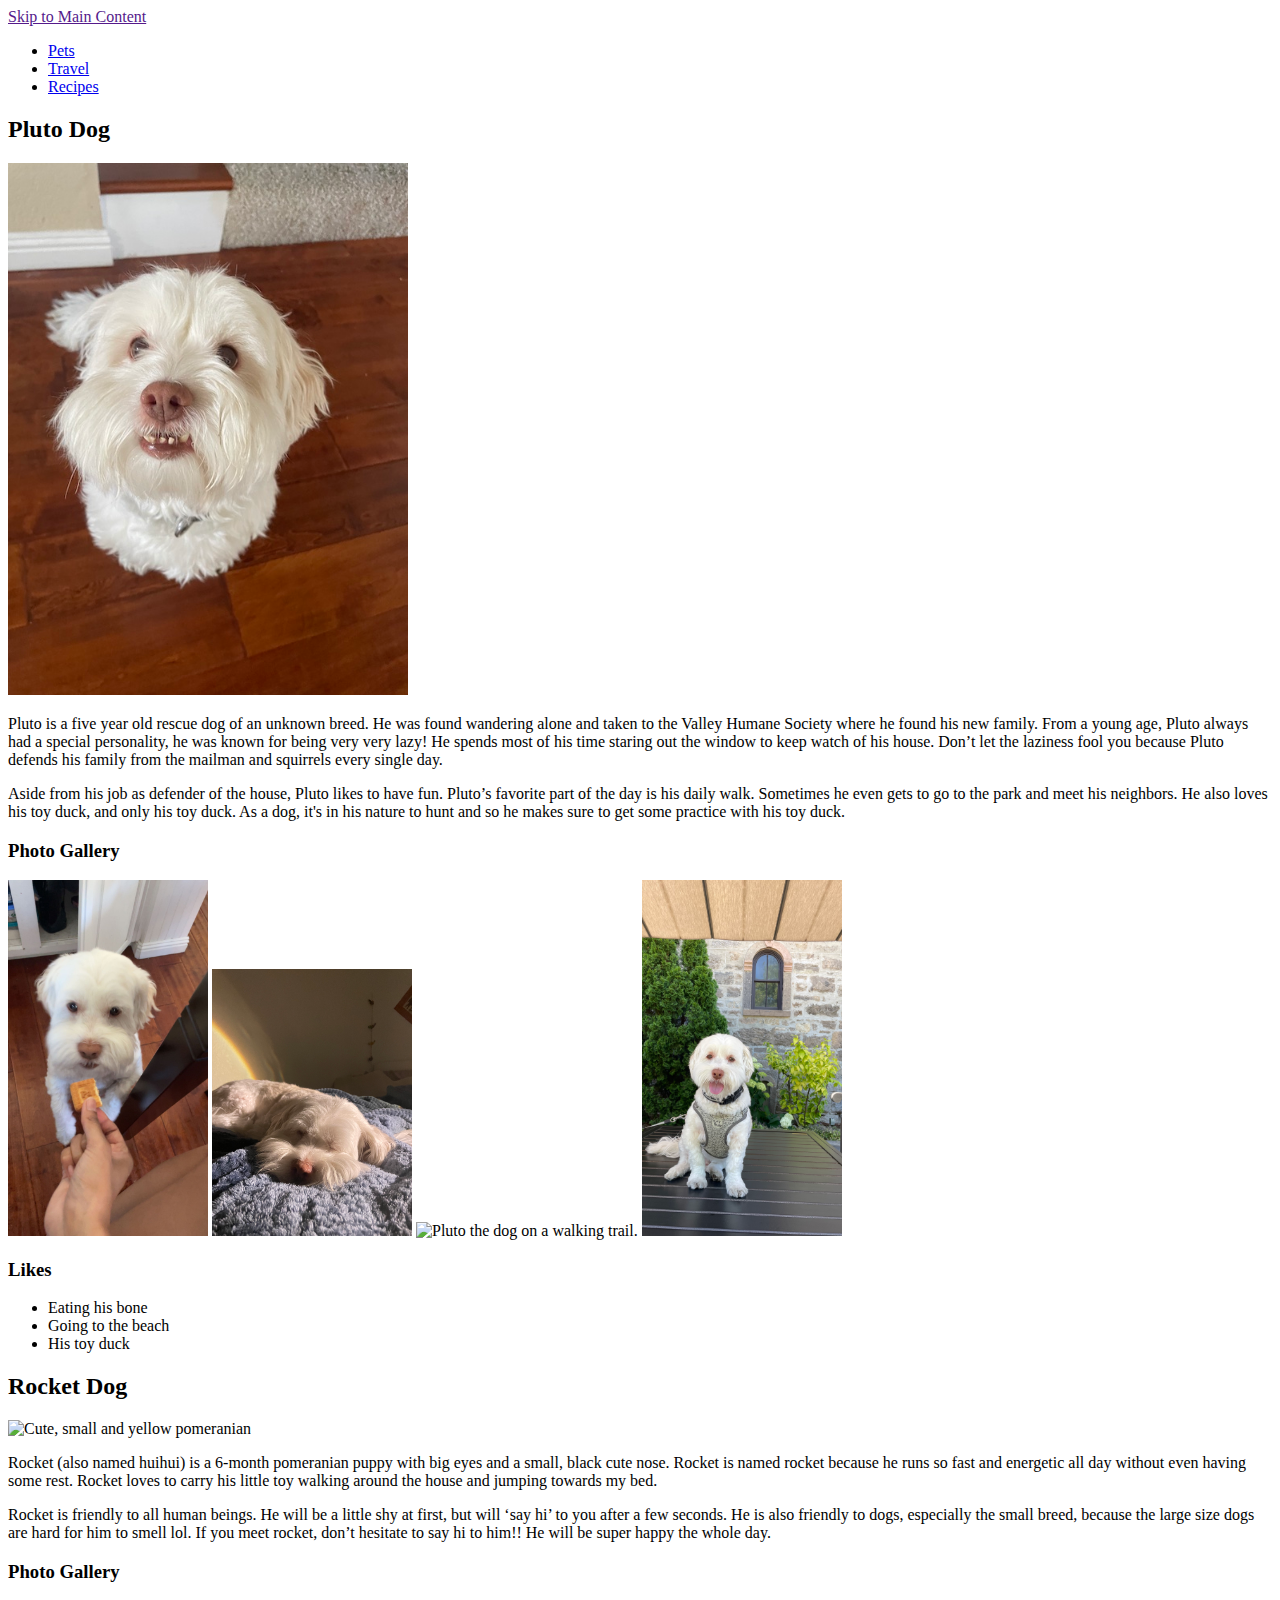
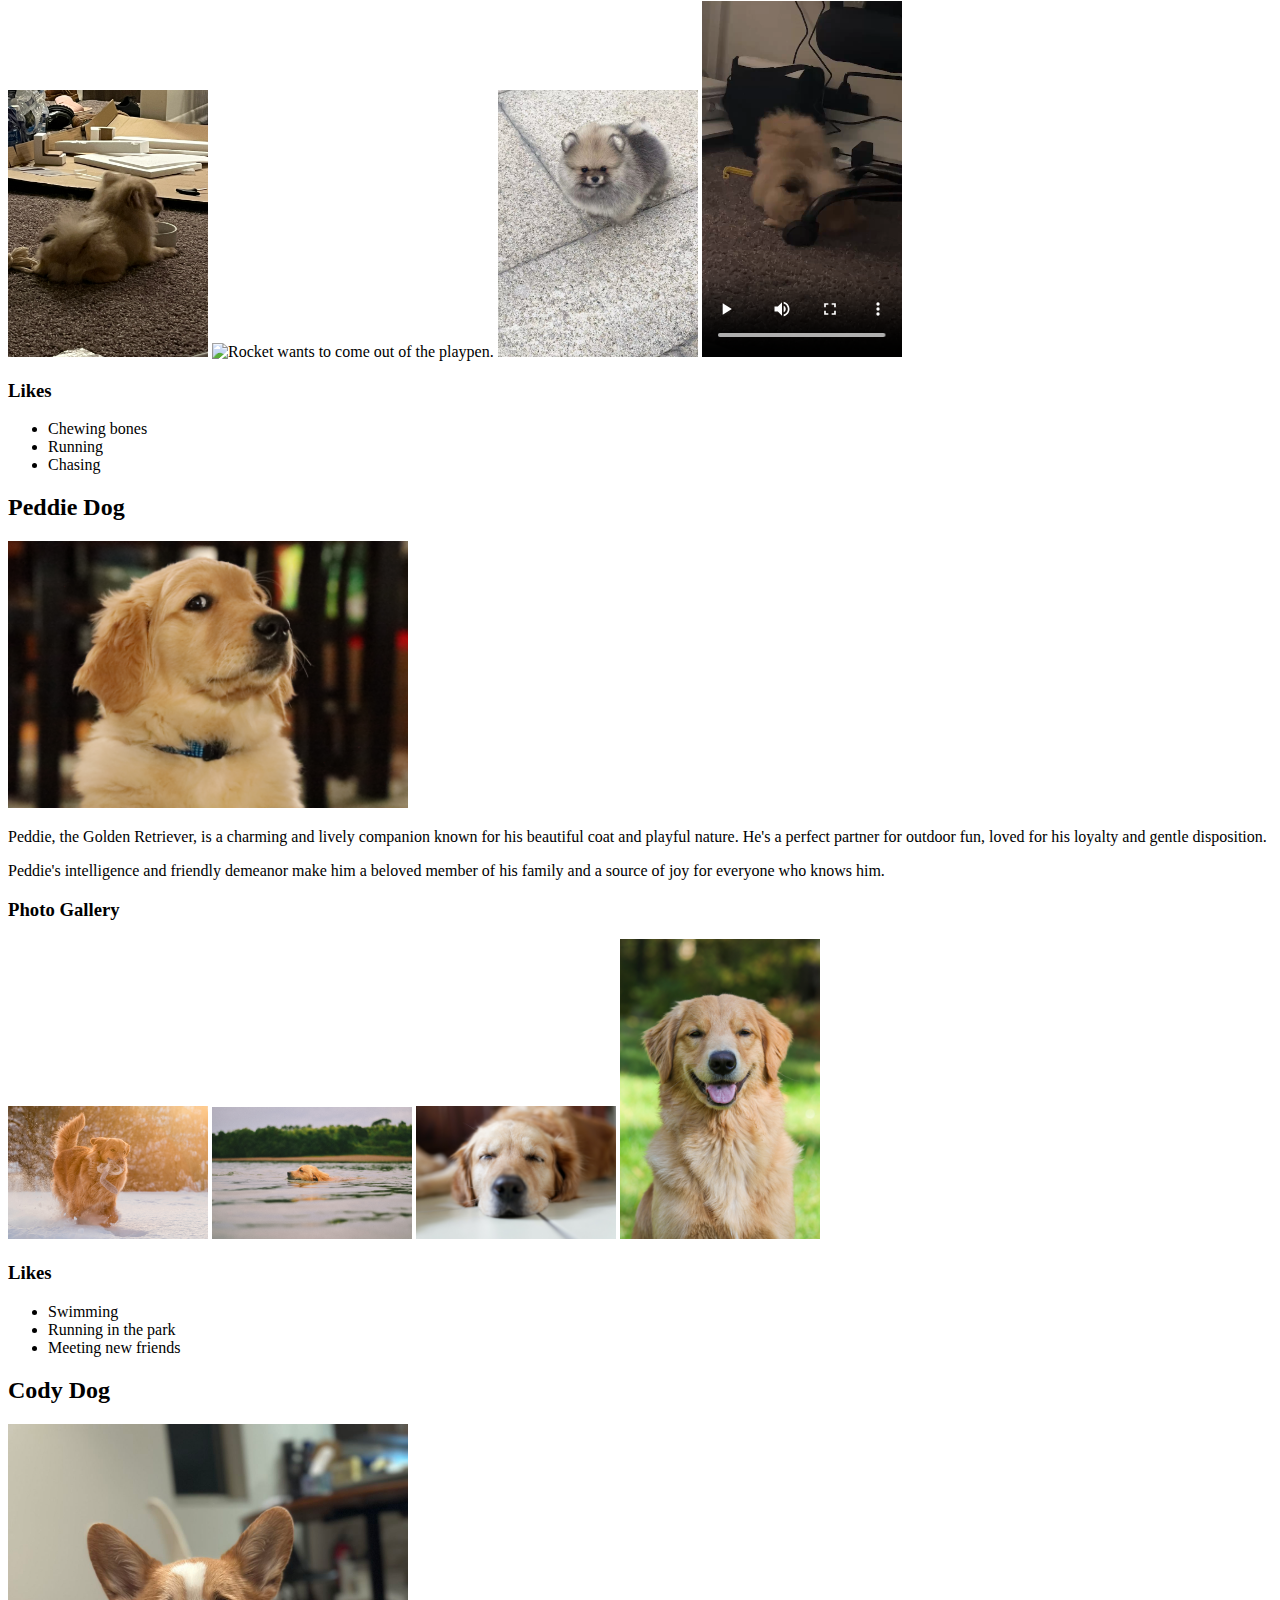
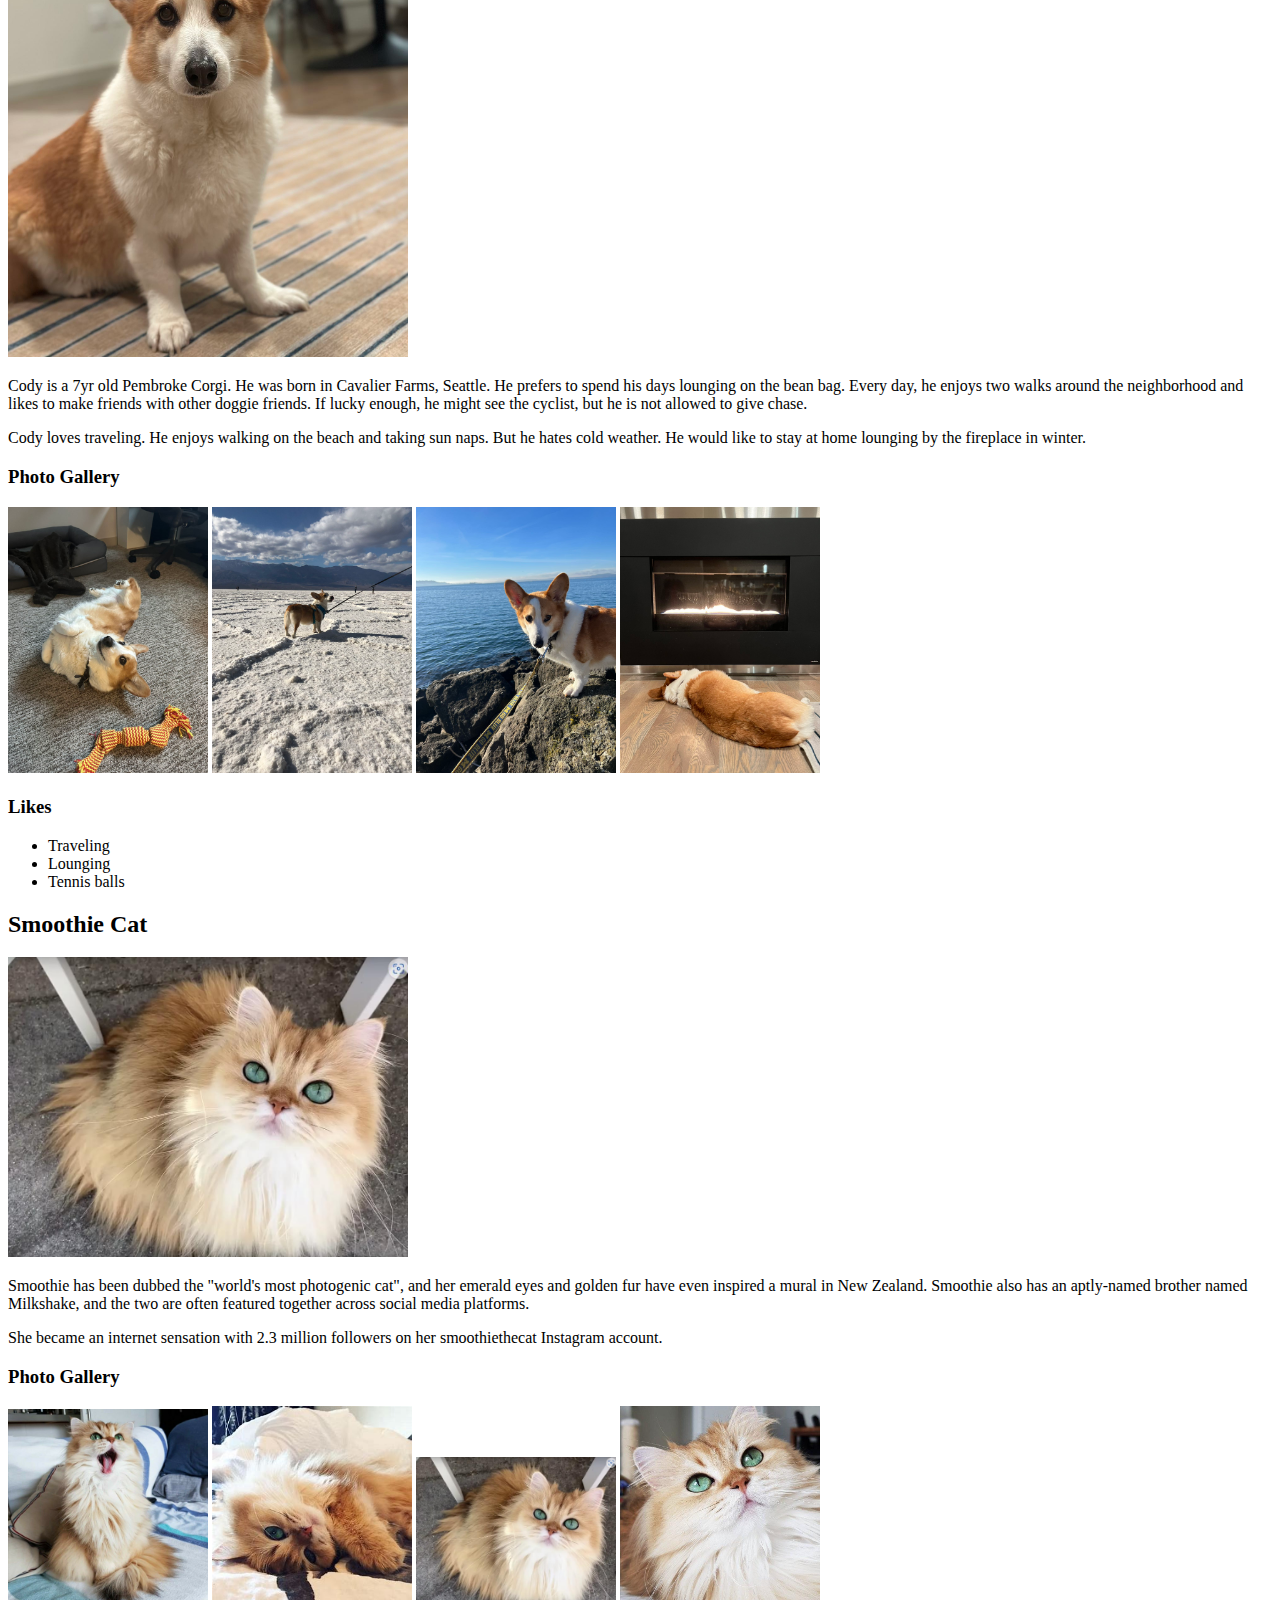
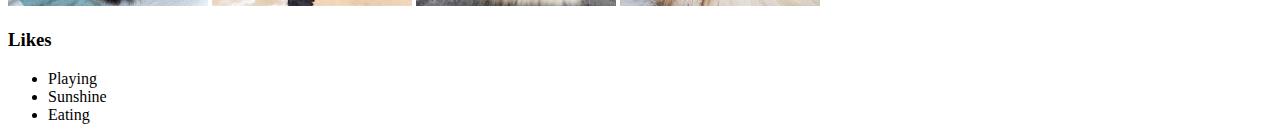
==== index.html @ cdc99f6b "Add files via upload" ====
<!DOCTYPE html>
<html lang="en">
<head>
    <meta charset="UTF-8">
    <meta name="viewport" content="width=device-width, initial-scale=1.0">
    <title>Pets</title>
</head>
<body>
    <a href = "">Skip to Main Content</a>
    <header>
        <nav>
			<ul>
				<li><a href = "index.html" >Pets</a></li>
				<li><a href = "travel.html">Travel</a></li>
				<li><a href = "recipes.html">Recipes</a></li>
			</ul>
		</nav>
    </header>
    <main>
        <div>
            <h2>Pluto Dog</h2>
            <img src="images/pluto.jpg" width = "400" alt="White dog looking up">

            <p>Pluto is a five year old rescue dog of an unknown breed. He was found wandering alone and taken to the Valley Humane Society where he found his new family. From a young age, Pluto always had a special personality, he was known for being very very lazy! He spends most of his time staring out the window to keep watch of his house. Don’t let the laziness fool you because Pluto defends his family from the mailman and squirrels every single day.</p> 
            <P>Aside from his job as defender of the house, Pluto likes to have fun. Pluto’s favorite part of the day is his daily walk. Sometimes he even gets to go to the park and meet his neighbors. He also loves his toy duck, and only his toy duck. As a dog, it's in his nature to hunt and so he makes sure to get some practice with his toy duck.</P>
            <h3>Photo Gallery</h3>
            <img src="images/pluto_cookie.JPG" width ="200" alt = "Pluto the dog standing up to eat a cookie.">
            <img src="images/pluto_sleeping.jpg"  width ="200" alt="Pluto sleeping on bed">
            <img src="images/pluto_walk.jpg"  width ="200" alt="Pluto the dog on a walking trail.">
            <img src="images/pluto_sitting.jpg"  width ="200" alt="Pluto sitting and posed on top of a table">

            <h3>Likes</h3>
            <ul>
                <li>Eating his bone</li>
                <li>Going to the beach</li>
                <li>His toy duck</li>
            </ul>
            <!-- Aditi Kagalkar -->
        
        </div>
        <div>
            <h2>Rocket Dog</h2>
            <img src="images/rocket_primary.jpg" width = "400" alt="Cute, small and yellow pomeranian">

            <p>Rocket (also named huihui) is a 6-month pomeranian puppy with big eyes and a small, black cute nose. Rocket is named rocket because he runs so fast and energetic all day without even having some rest. Rocket loves to carry his little toy walking around the house and jumping towards my bed.</p>
            <P>Rocket is friendly to all human beings. He will be a little shy at first, but will ‘say hi’ to you after a few seconds. He is also friendly to dogs, especially the small breed, because the large size dogs are hard for him to smell lol. If you meet rocket, don’t hesitate to say hi to him!! He will be super happy the whole day.</P>
            <h3>Photo Gallery</h3>
            <img src="images/rocket_dinner.jpg" width ="200" alt = "Rocket is eating his dinner.">
            <img src="images/rocket_wants_to_go_out.jpg"  width ="200" alt="Rocket wants to come out of the playpen.">
            <img src="images/rocket_childhood.jpg"  width ="200" alt="Rocket is in his childhood.">
            <video width="200"  controls>
                <source src="images/rocket_kitchen_clip.mp4">
                Your browser does not support the video tag.  This was a video of a dog is trying to hunt the kitchen clip.
            </video>

            <h3>Likes</h3>
            <ul>
                <li>Chewing bones</li>
                <li>Running</li>
                <li>Chasing</li>
            </ul>
            <!-- Huiyu Su (Bonnie) -->
        </div>
        <div>
            <h2>Peddie Dog</h2>
            <img src="images/peddie.jpg" width = "400" alt="A cute naughty golden retriever.">

            <p>Peddie, the Golden Retriever, is a charming and lively companion known for his beautiful coat and playful nature. He's a perfect partner for outdoor fun, loved for his loyalty and gentle disposition.</p> 
            <P>Peddie's intelligence and friendly demeanor make him a beloved member of his family and a source of joy for everyone who knows him.</P>
            <h3>Photo Gallery</h3>
            <img src="images/peddie_play.jpg" width ="200" alt = "Peddie is playing in the snow.">
            <img src="images/peddie_swim.jpg"  width ="200" alt="Peddie is swimming in a lake.">
            <img src="images/peddie_sleep.jpg"  width ="200" alt="Peddie loves sleeping on the couch.">
            <img src="images/peddie_smile.jpg"  width ="200" alt="Peddie has the sweetest in the world.">

            <h3>Likes</h3>
            <ul>
                <li>Swimming</li>
                <li>Running in the park</li>
                <li>Meeting new friends</li>
            </ul>
            <!-- Yiran Zheng -->
        </div>
        <div>
            <h2>Cody Dog</h2>
            <img src="images/cody.jpg" width = "400" alt="Cody at home.">

            <p>Cody is a 7yr old Pembroke Corgi. He was born in Cavalier Farms, Seattle. He prefers to spend his days lounging on the bean bag. Every day, he enjoys two walks around the neighborhood and likes to make friends with other doggie friends. If lucky enough, he might see the cyclist, but he is not allowed to give chase.</p> 
            <P>Cody loves traveling. He enjoys walking on the beach and taking sun naps. But he hates cold weather. He would like to stay at home lounging by the fireplace in winter.</P>
            <h3>Photo Gallery</h3>
            <img src="images/cody_play.jpg" width ="200" alt = "Cody lying on the ground making faces.">
            <img src="images/cody_deathvalley.jpg"  width ="200" alt="Cody visiting Badwater Basin in Death Valley National Park.">
            <img src="images/cody_sea.jpg"  width ="200" alt="Cody having a walk by the sea.">
            <img src="images/cody_fireplace.jpg"  width ="200" alt="Cody lounging by the fireplace in winter.">

            <h3>Likes</h3>
            <ul>
                <li>Traveling</li>
                <li>Lounging</li>
                <li>Tennis balls</li>
            </ul>
            <!-- Yuqing Zhang -->
        </div>
        <div>
            <h2>Smoothie Cat</h2>
            <img src="images/Smoothie_staring.jpg" width = "400" alt="Long-hair beautiful, orange tabby cat">

            <p>Smoothie has been dubbed the "world's most photogenic cat", and her emerald eyes and golden fur have even inspired a mural in New Zealand. Smoothie also has an aptly-named brother named Milkshake, and the two are often featured together across social media platforms.</p> 
            <P>She became an internet sensation with 2.3 million followers on her smoothiethecat Instagram account.</P>
            <h3>Photo Gallery</h3>
            <img src="images/Smoothie_yawn.jpg" width ="200" alt = "Smoothie is yawing">
            <img src="images/Smoothie_lying.jpg"  width ="200" alt="Smoothie is lying.">
            <img src="images/Smoothie_staring.jpg"  width ="200" alt="Smoothie is staring at you">
            <img src="images/Smoothie_curious.jpg"  width ="200" alt="Smoothie is curious about the world">

            <h3>Likes</h3>
            <ul>
                <li>Playing</li>
                <li>Sunshine</li>
                <li>Eating</li>
            </ul>
            <!-- Fengyu Zhang + Siqing Xu + Boyuan Ma -->
        </div>
    </main>
    
</body>
</html>
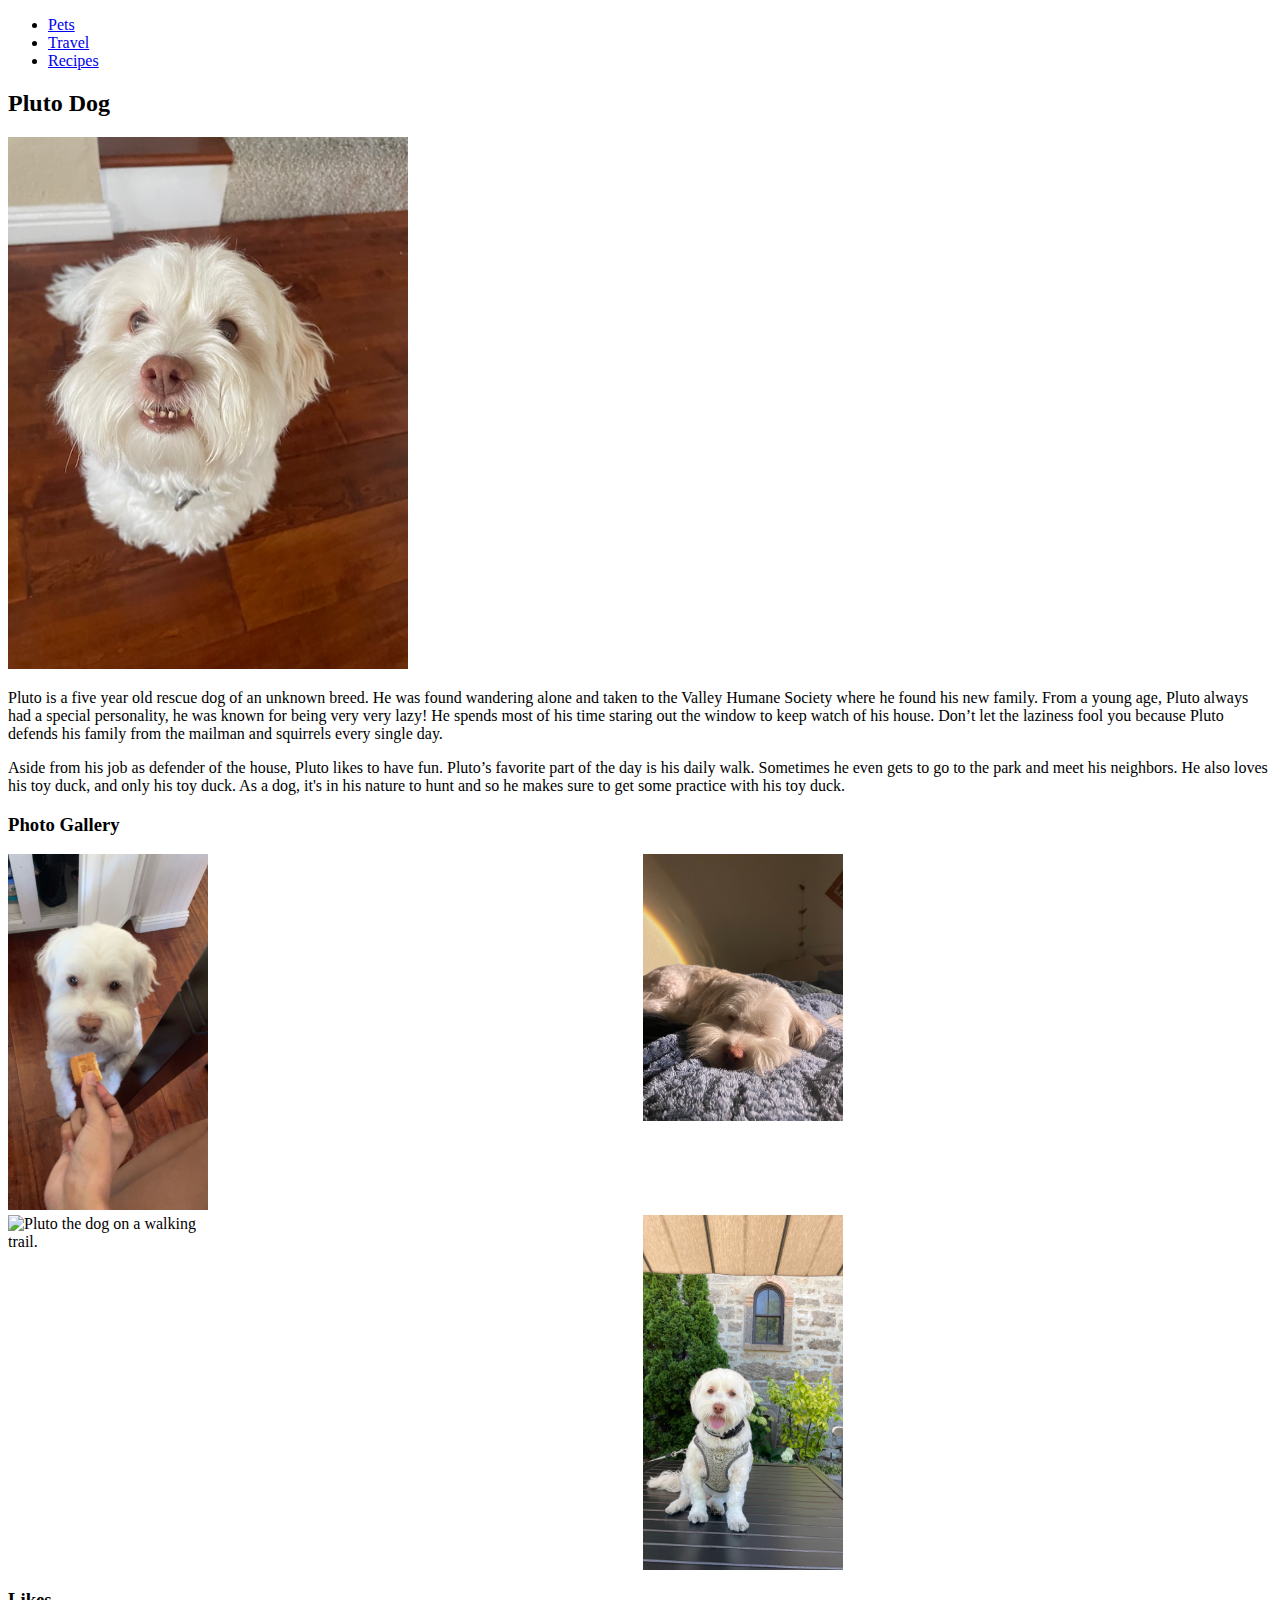
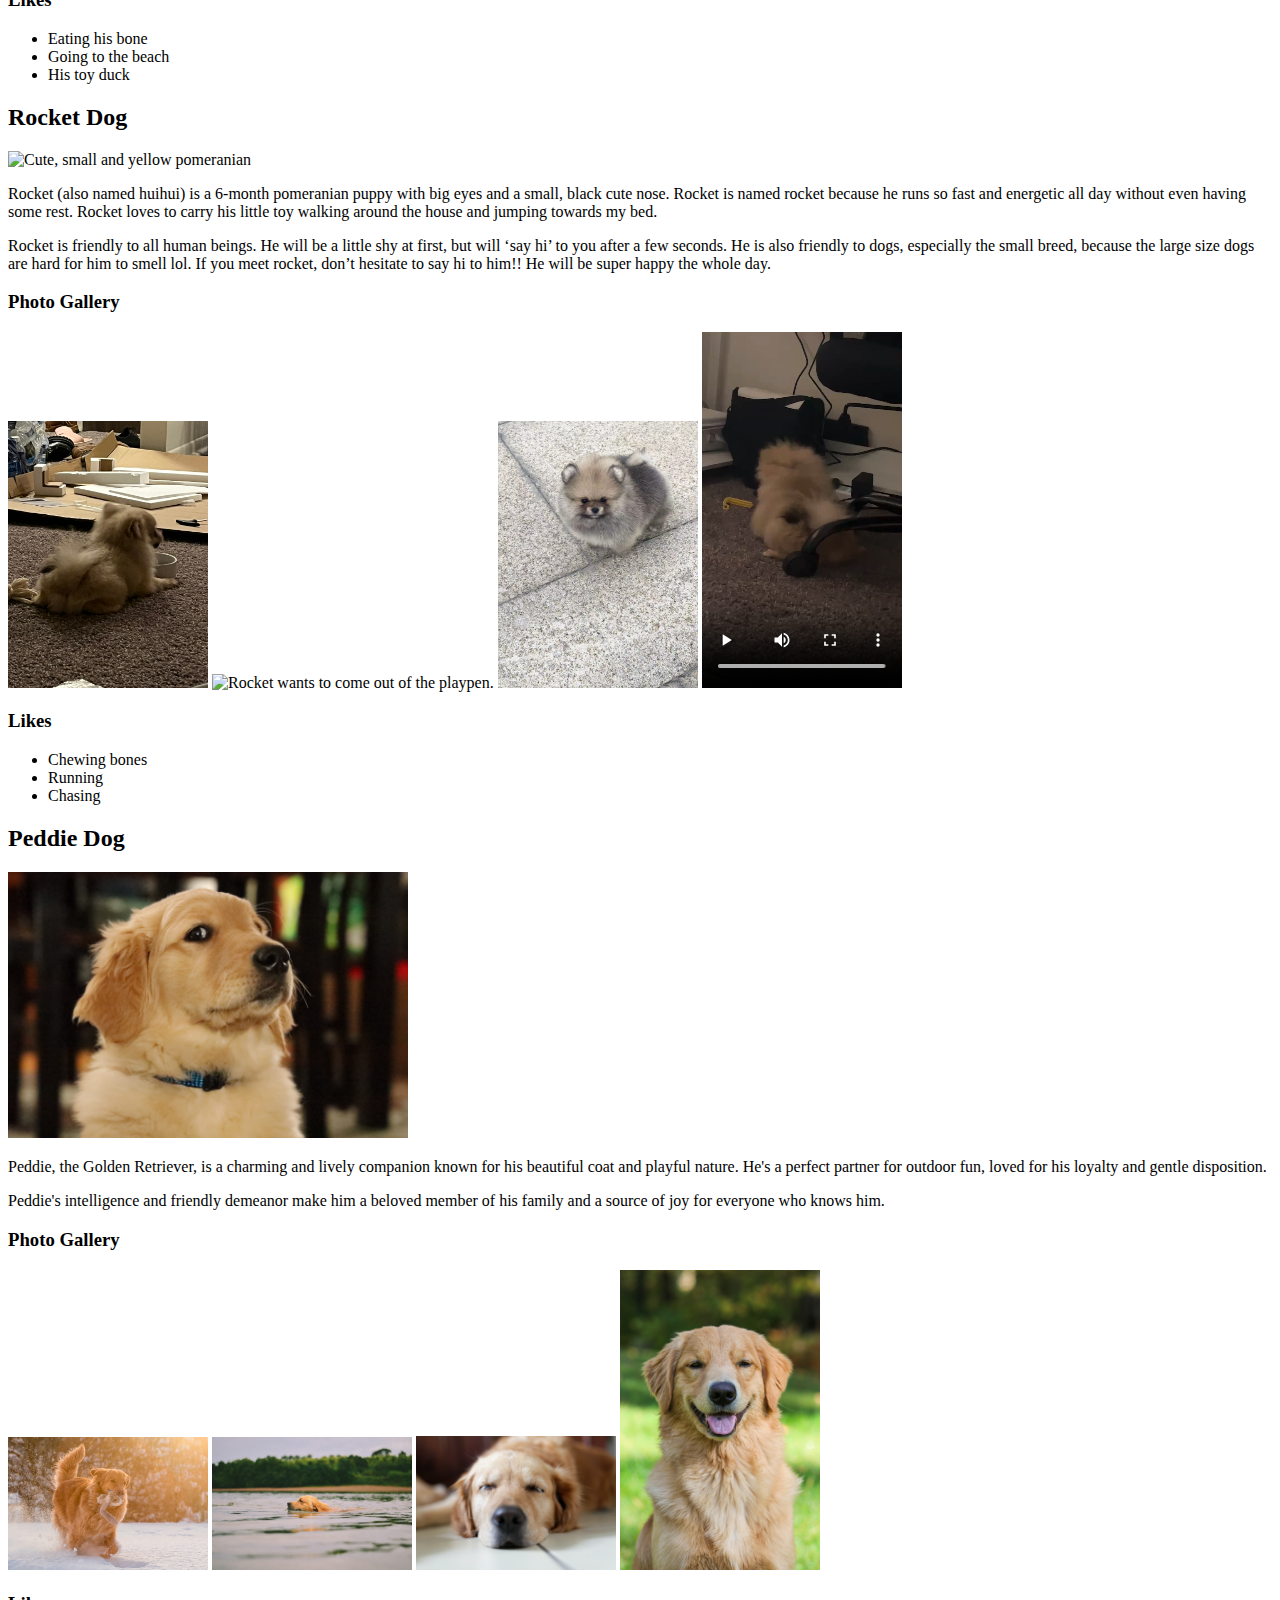
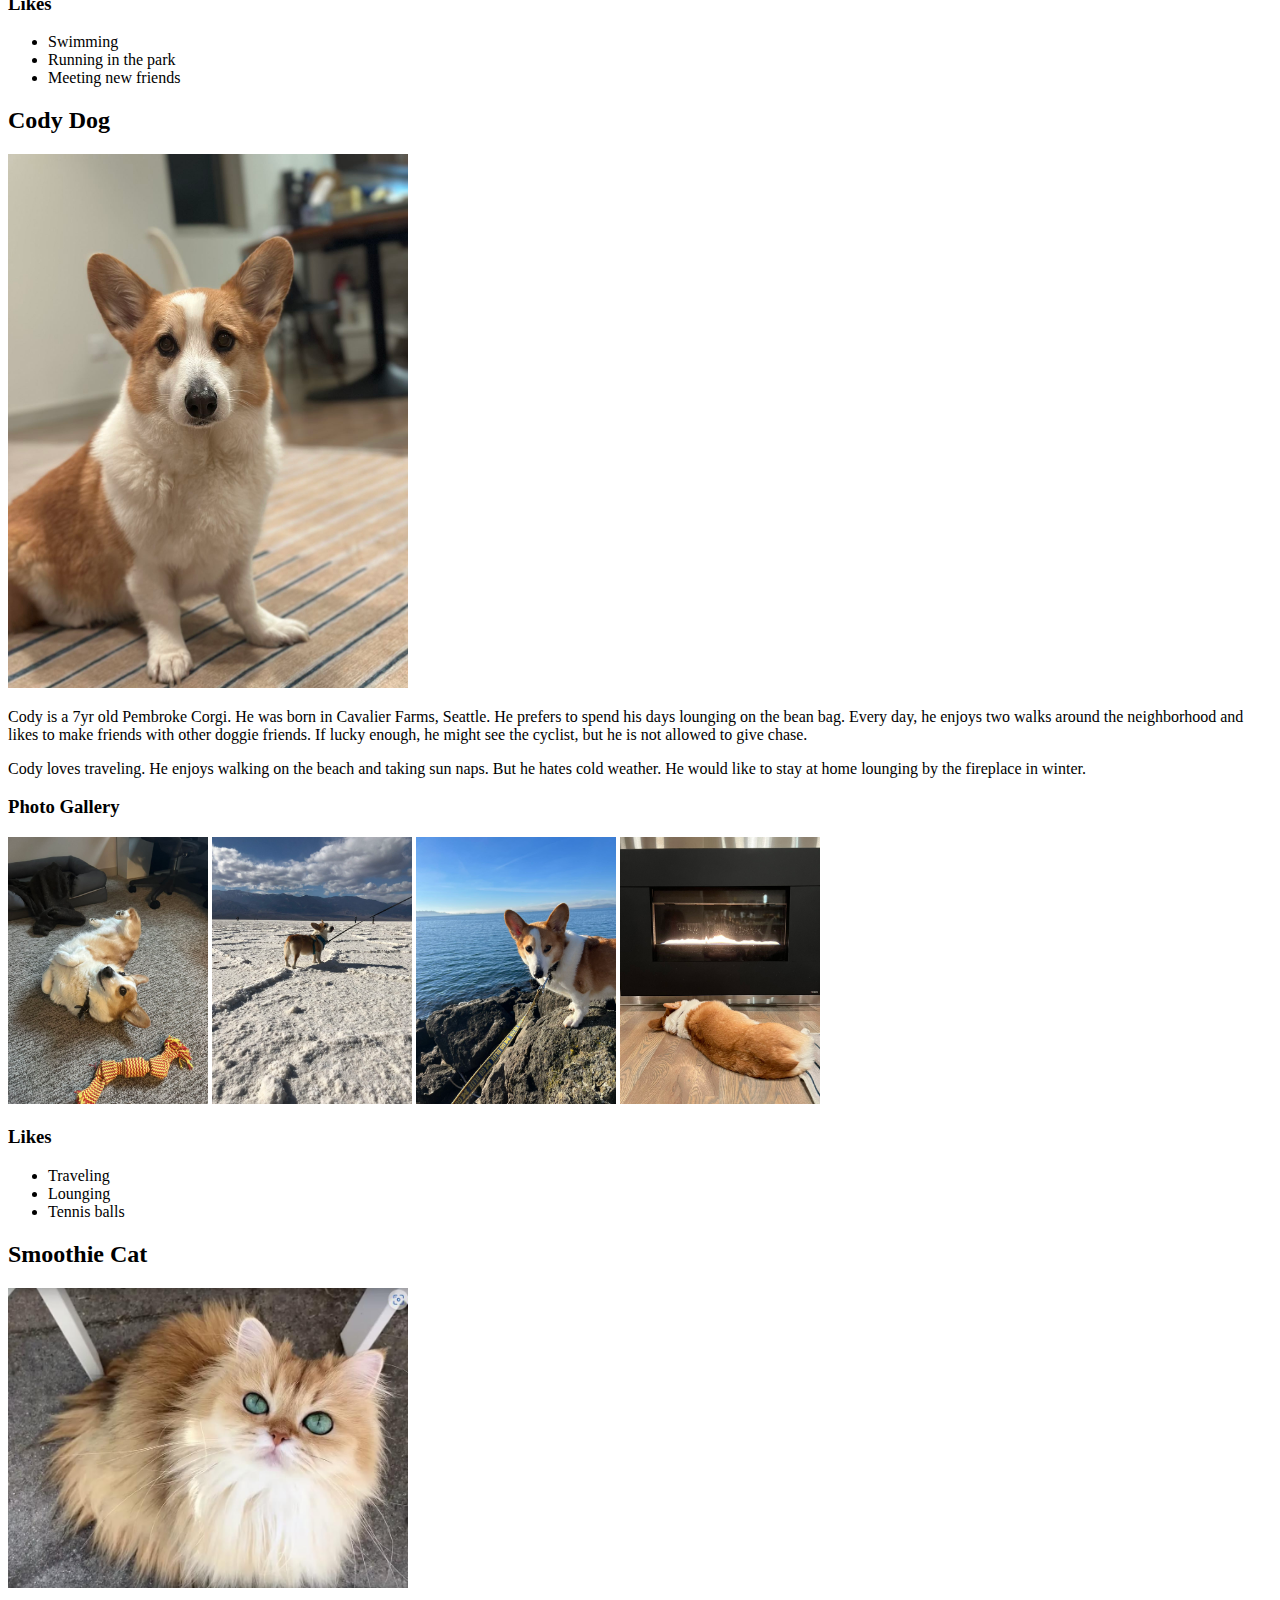
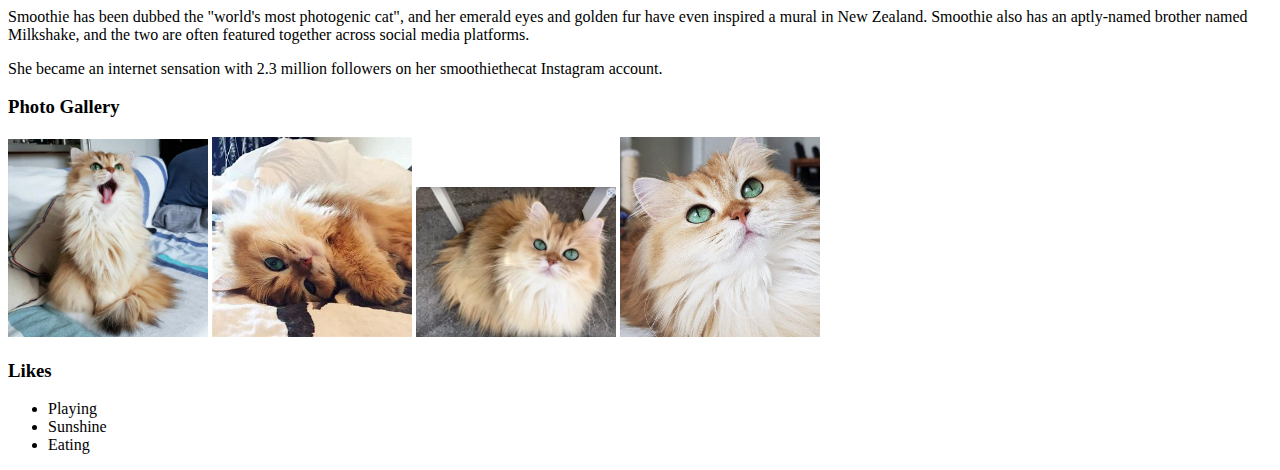
==== commit 49fb6bac: "Add files via upload" ====
--- a/index.html
+++ b/index.html
@@ -3,10 +3,11 @@
 <head>
     <meta charset="UTF-8">
     <meta name="viewport" content="width=device-width, initial-scale=1.0">
+    <link rel="stylesheet" href="css/style.css">
     <title>Pets</title>
 </head>
 <body>
-    <a href = "">Skip to Main Content</a>
+    <a href = "#main">Skip to Main Content</a>
     <header>
         <nav>
 			<ul>
@@ -16,7 +17,7 @@
 			</ul>
 		</nav>
     </header>
-    <main>
+    <main id="main">
         <div>
             <h2>Pluto Dog</h2>
             <img src="images/pluto.jpg" width = "400" alt="White dog looking up">
@@ -24,11 +25,12 @@
             <p>Pluto is a five year old rescue dog of an unknown breed. He was found wandering alone and taken to the Valley Humane Society where he found his new family. From a young age, Pluto always had a special personality, he was known for being very very lazy! He spends most of his time staring out the window to keep watch of his house. Don’t let the laziness fool you because Pluto defends his family from the mailman and squirrels every single day.</p> 
             <P>Aside from his job as defender of the house, Pluto likes to have fun. Pluto’s favorite part of the day is his daily walk. Sometimes he even gets to go to the park and meet his neighbors. He also loves his toy duck, and only his toy duck. As a dog, it's in his nature to hunt and so he makes sure to get some practice with his toy duck.</P>
             <h3>Photo Gallery</h3>
-            <img src="images/pluto_cookie.JPG" width ="200" alt = "Pluto the dog standing up to eat a cookie.">
-            <img src="images/pluto_sleeping.jpg"  width ="200" alt="Pluto sleeping on bed">
-            <img src="images/pluto_walk.jpg"  width ="200" alt="Pluto the dog on a walking trail.">
-            <img src="images/pluto_sitting.jpg"  width ="200" alt="Pluto sitting and posed on top of a table">
-
+            <div class = "container">
+                <img src="images/pluto_cookie.JPG" width ="200" alt = "Pluto the dog standing up to eat a cookie.">
+                <img src="images/pluto_sleeping.jpg"  width ="200" alt="Pluto sleeping on bed">
+                <img src="images/pluto_walk.jpg"  width ="200" alt="Pluto the dog on a walking trail.">
+                <img src="images/pluto_sitting.jpg"  width ="200" alt="Pluto sitting and posed on top of a table">
+            </div>
             <h3>Likes</h3>
             <ul>
                 <li>Eating his bone</li>
--- a/css/style.css
+++ b/css/style.css
@@ -0,0 +1,16 @@
+body > a:first-child{
+    position:absolute;
+    top:-40px;
+}
+body > a:first-child:focus{
+    top:0px;
+}
+.current{
+    color:blue;
+}
+.container{
+    display:grid;
+    grid-template-columns: 1fr 1fr;
+    gap:5px;  
+    width:100%;
+}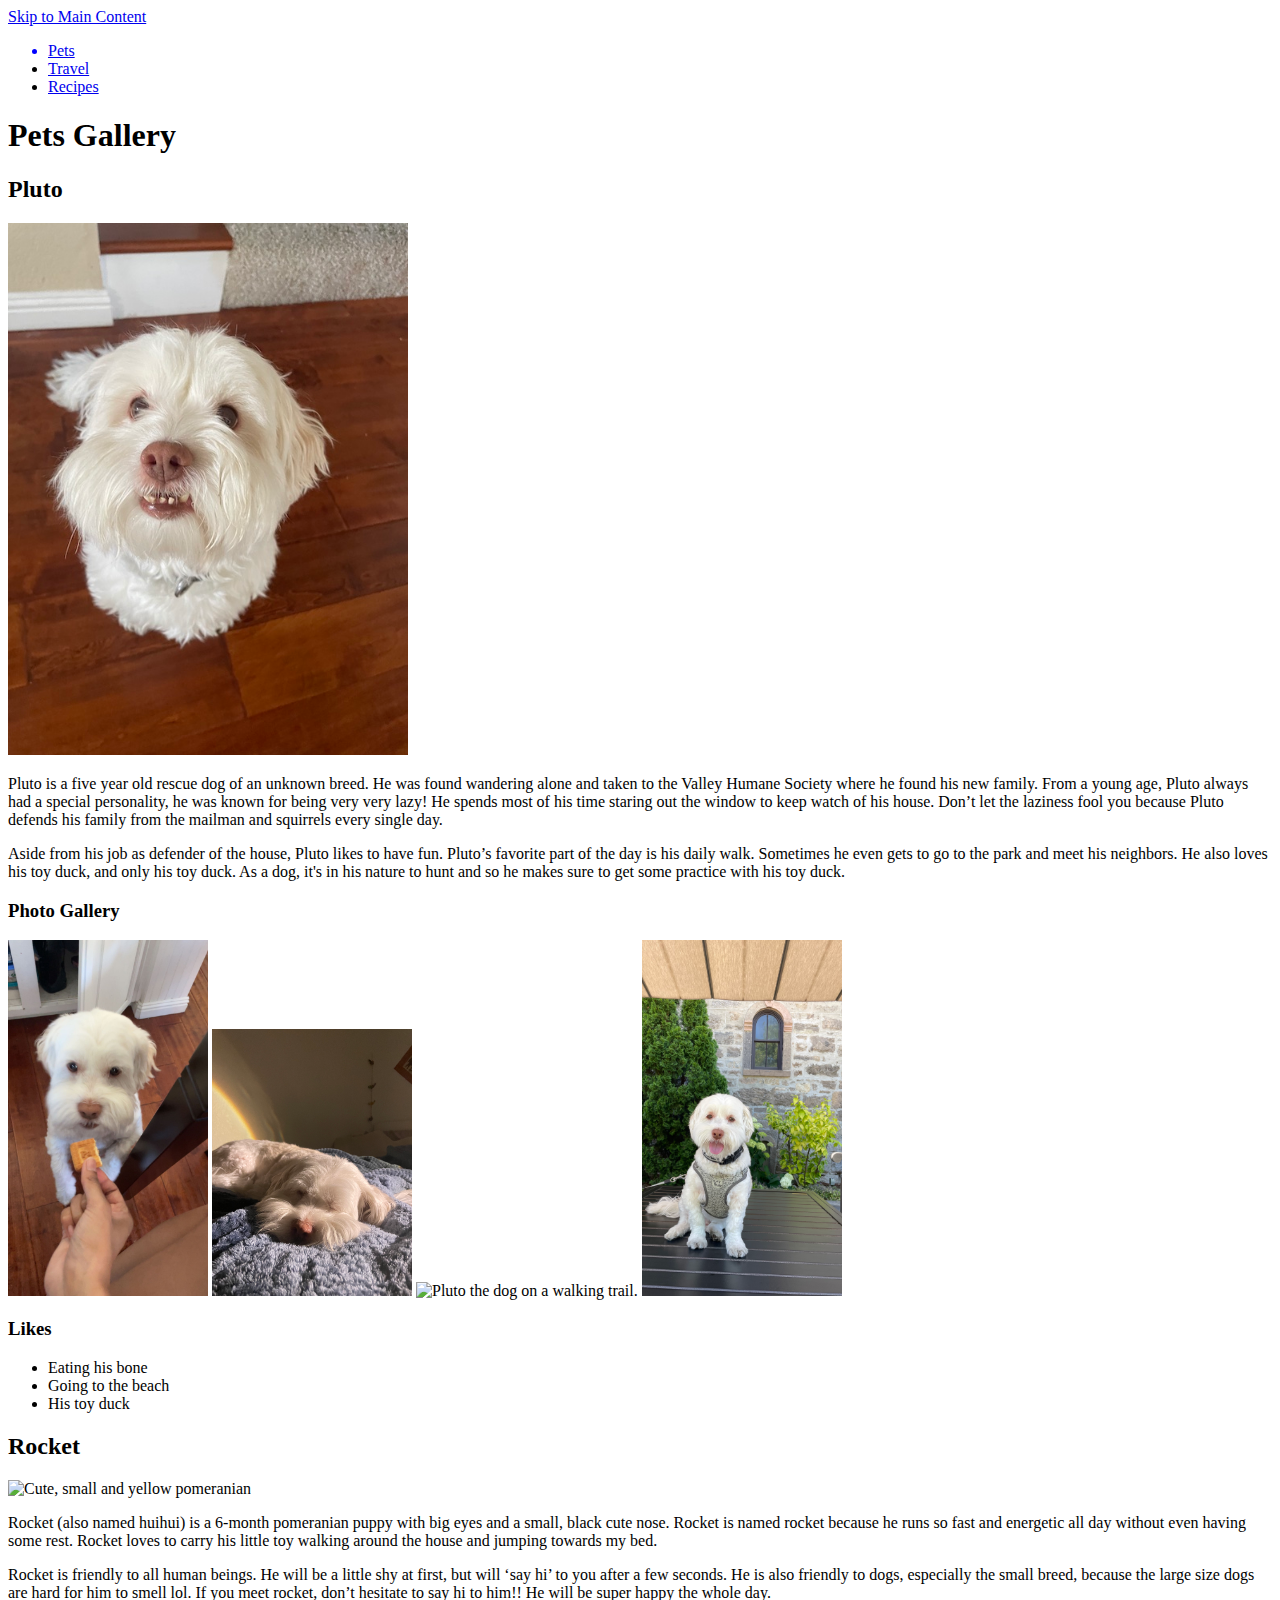
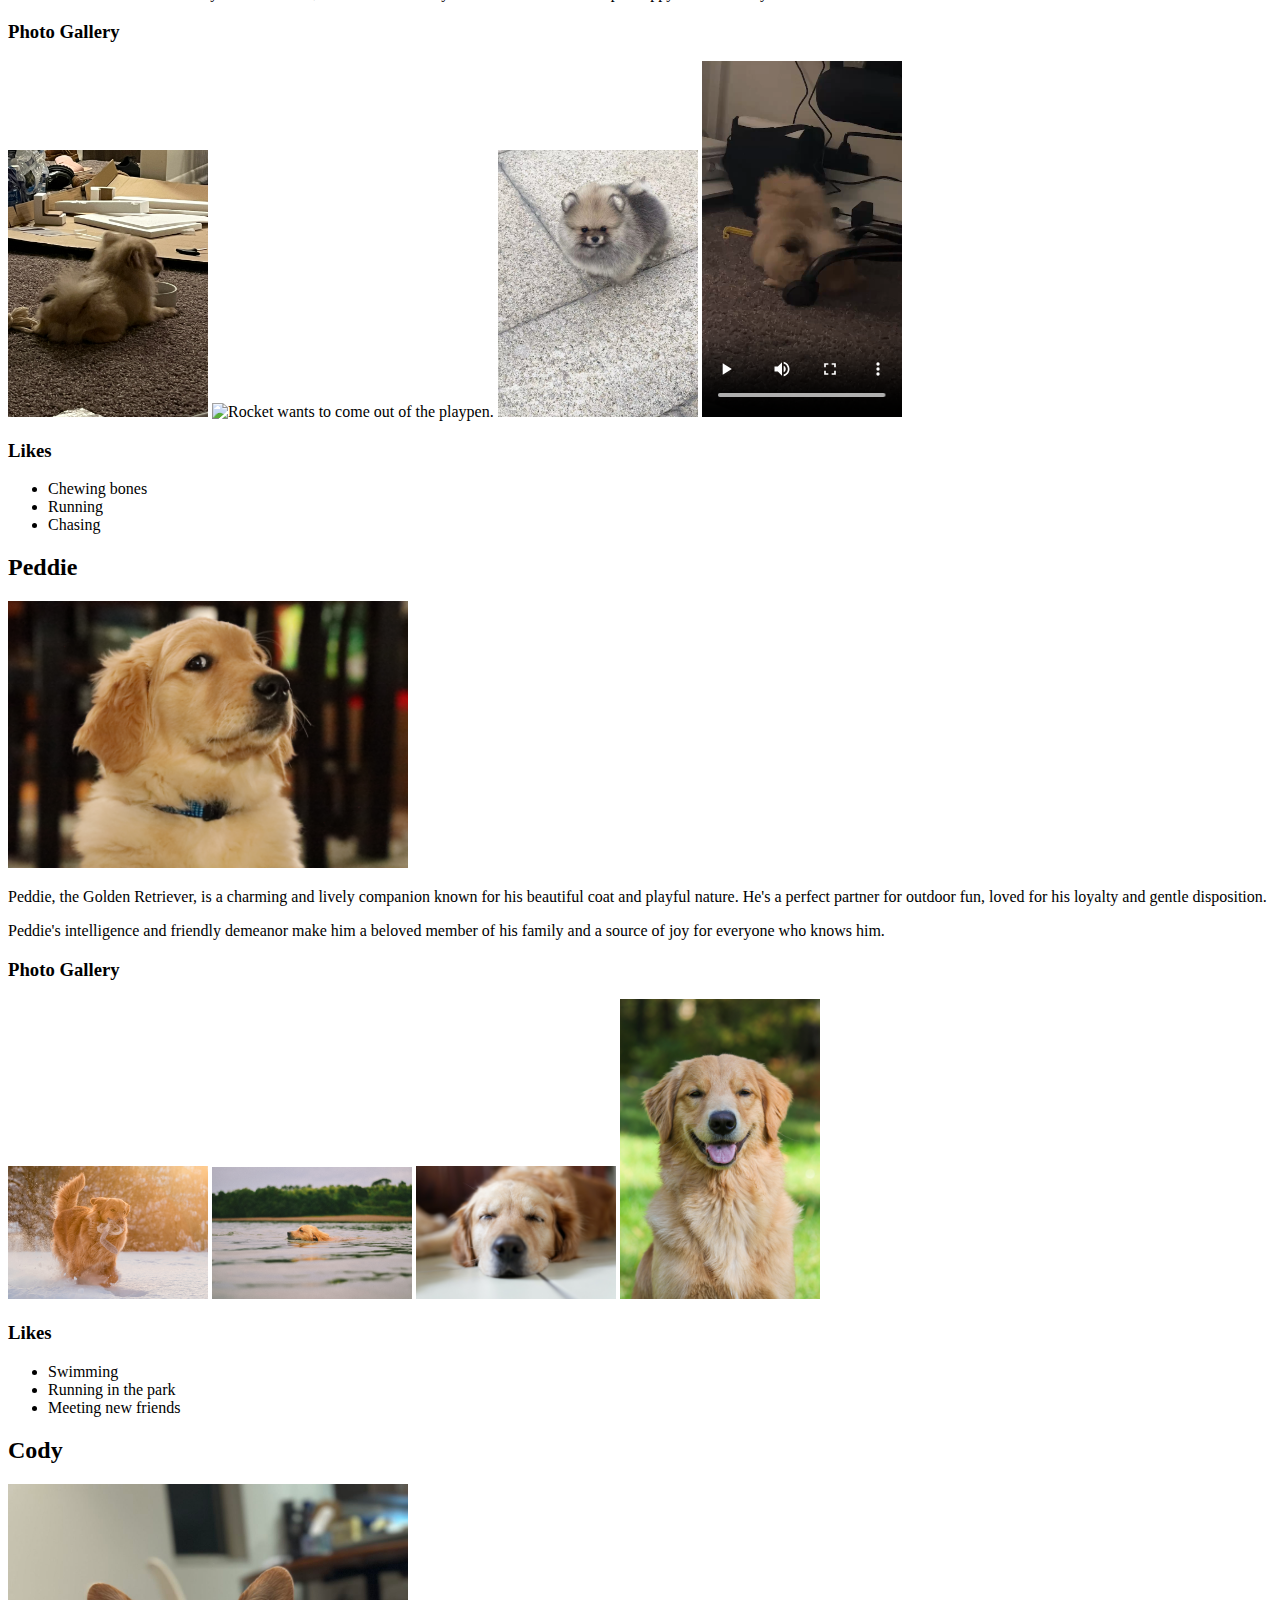
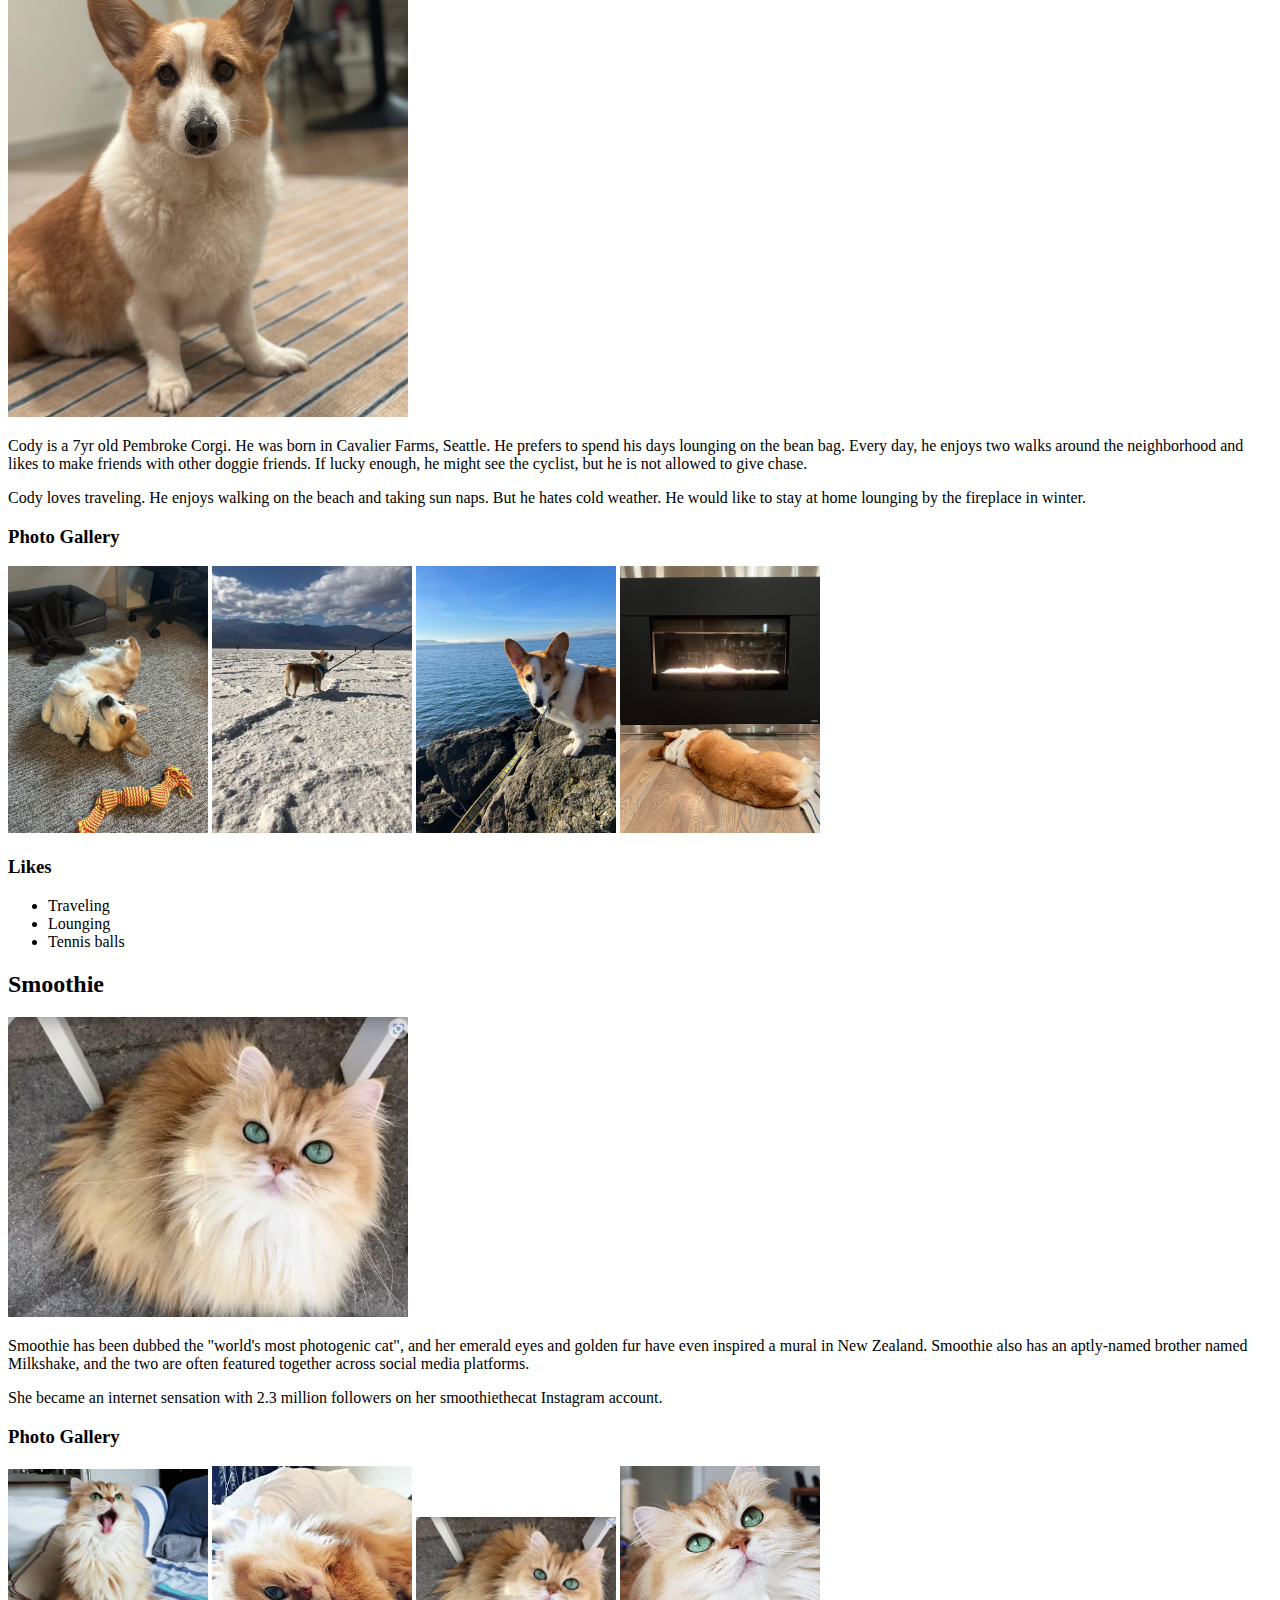
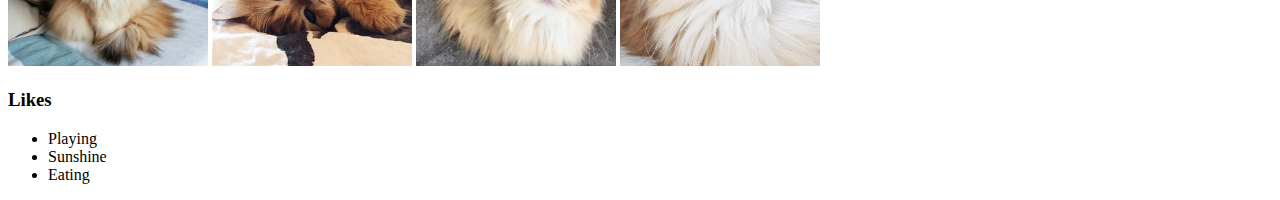
==== commit 337b872e: "Add files via upload" ====
--- a/index.html
+++ b/index.html
@@ -3,29 +3,32 @@
 <head>
     <meta charset="UTF-8">
     <meta name="viewport" content="width=device-width, initial-scale=1.0">
+    <link rel="stylesheet" href="css/reset.css">
     <link rel="stylesheet" href="css/style.css">
     <title>Pets</title>
 </head>
 <body>
-    <a href = "#main">Skip to Main Content</a>
+    <div class = "skip"><a href = "#main_pets">Skip to Main Content</a></div>
     <header>
         <nav>
 			<ul>
-				<li><a href = "index.html" >Pets</a></li>
+				<li class = "current"><a href = "index.html" >Pets</a></li>
 				<li><a href = "travel.html">Travel</a></li>
 				<li><a href = "recipes.html">Recipes</a></li>
 			</ul>
 		</nav>
     </header>
-    <main id="main">
-        <div>
-            <h2>Pluto Dog</h2>
-            <img src="images/pluto.jpg" width = "400" alt="White dog looking up">
-
-            <p>Pluto is a five year old rescue dog of an unknown breed. He was found wandering alone and taken to the Valley Humane Society where he found his new family. From a young age, Pluto always had a special personality, he was known for being very very lazy! He spends most of his time staring out the window to keep watch of his house. Don’t let the laziness fool you because Pluto defends his family from the mailman and squirrels every single day.</p> 
-            <P>Aside from his job as defender of the house, Pluto likes to have fun. Pluto’s favorite part of the day is his daily walk. Sometimes he even gets to go to the park and meet his neighbors. He also loves his toy duck, and only his toy duck. As a dog, it's in his nature to hunt and so he makes sure to get some practice with his toy duck.</P>
+    <main id="main_pets">
+        <h1>Pets Gallery</h1>
+        <div class = "pets_container">
+            <div class="pets_content">
+                <h2>Pluto</h2>
+                <img class = "pets_firstimage" src="images/pluto.jpg" width = "400" alt="White dog looking up">
+                <p>Pluto is a five year old rescue dog of an unknown breed. He was found wandering alone and taken to the Valley Humane Society where he found his new family. From a young age, Pluto always had a special personality, he was known for being very very lazy! He spends most of his time staring out the window to keep watch of his house. Don’t let the laziness fool you because Pluto defends his family from the mailman and squirrels every single day.</p> 
+                <p>Aside from his job as defender of the house, Pluto likes to have fun. Pluto’s favorite part of the day is his daily walk. Sometimes he even gets to go to the park and meet his neighbors. He also loves his toy duck, and only his toy duck. As a dog, it's in his nature to hunt and so he makes sure to get some practice with his toy duck.</p>
+            </div>
             <h3>Photo Gallery</h3>
-            <div class = "container">
+            <div class = "pets_gallery">
                 <img src="images/pluto_cookie.JPG" width ="200" alt = "Pluto the dog standing up to eat a cookie.">
                 <img src="images/pluto_sleeping.jpg"  width ="200" alt="Pluto sleeping on bed">
                 <img src="images/pluto_walk.jpg"  width ="200" alt="Pluto the dog on a walking trail.">
@@ -37,93 +40,103 @@
                 <li>Going to the beach</li>
                 <li>His toy duck</li>
             </ul>
+        </div>
+
             <!-- Aditi Kagalkar -->
-        
-        </div>
-        <div>
-            <h2>Rocket Dog</h2>
-            <img src="images/rocket_primary.jpg" width = "400" alt="Cute, small and yellow pomeranian">
 
-            <p>Rocket (also named huihui) is a 6-month pomeranian puppy with big eyes and a small, black cute nose. Rocket is named rocket because he runs so fast and energetic all day without even having some rest. Rocket loves to carry his little toy walking around the house and jumping towards my bed.</p>
-            <P>Rocket is friendly to all human beings. He will be a little shy at first, but will ‘say hi’ to you after a few seconds. He is also friendly to dogs, especially the small breed, because the large size dogs are hard for him to smell lol. If you meet rocket, don’t hesitate to say hi to him!! He will be super happy the whole day.</P>
+        <div class = "pets_container">
+            <div class="pets_content">
+                <h2>Rocket</h2>
+                <img class = "pets_firstimage" src="images/rocket_primary.jpg" width = "400" alt="Cute, small and yellow pomeranian">
+                <p>Rocket (also named huihui) is a 6-month pomeranian puppy with big eyes and a small, black cute nose. Rocket is named rocket because he runs so fast and energetic all day without even having some rest. Rocket loves to carry his little toy walking around the house and jumping towards my bed.</p>
+                <P>Rocket is friendly to all human beings. He will be a little shy at first, but will ‘say hi’ to you after a few seconds. He is also friendly to dogs, especially the small breed, because the large size dogs are hard for him to smell lol. If you meet rocket, don’t hesitate to say hi to him!! He will be super happy the whole day.</P>
+            </div>
             <h3>Photo Gallery</h3>
-            <img src="images/rocket_dinner.jpg" width ="200" alt = "Rocket is eating his dinner.">
-            <img src="images/rocket_wants_to_go_out.jpg"  width ="200" alt="Rocket wants to come out of the playpen.">
-            <img src="images/rocket_childhood.jpg"  width ="200" alt="Rocket is in his childhood.">
-            <video width="200"  controls>
+            <div class = "pets_gallery">
+                <img src="images/rocket_dinner.jpg" width ="200" alt = "Rocket is eating his dinner.">
+                <img src="images/rocket_wants_to_go_out.jpg"  width ="200" alt="Rocket wants to come out of the playpen.">
+                <img src="images/rocket_childhood.jpg"  width ="200" alt="Rocket is in his childhood.">
+                <video width="200"  controls>
                 <source src="images/rocket_kitchen_clip.mp4">
                 Your browser does not support the video tag.  This was a video of a dog is trying to hunt the kitchen clip.
-            </video>
-
+                </video>
+            </div>
             <h3>Likes</h3>
             <ul>
                 <li>Chewing bones</li>
                 <li>Running</li>
                 <li>Chasing</li>
             </ul>
+        </div>
             <!-- Huiyu Su (Bonnie) -->
-        </div>
-        <div>
-            <h2>Peddie Dog</h2>
-            <img src="images/peddie.jpg" width = "400" alt="A cute naughty golden retriever.">
-
-            <p>Peddie, the Golden Retriever, is a charming and lively companion known for his beautiful coat and playful nature. He's a perfect partner for outdoor fun, loved for his loyalty and gentle disposition.</p> 
-            <P>Peddie's intelligence and friendly demeanor make him a beloved member of his family and a source of joy for everyone who knows him.</P>
+        <div class = "pets_container">
+            <div class="pets_content">
+                <h2>Peddie</h2>
+                <img class = "pets_firstimage" src="images/peddie.jpg" width = "400" alt="A cute naughty golden retriever.">
+                <p>Peddie, the Golden Retriever, is a charming and lively companion known for his beautiful coat and playful nature. He's a perfect partner for outdoor fun, loved for his loyalty and gentle disposition.</p> 
+                <P>Peddie's intelligence and friendly demeanor make him a beloved member of his family and a source of joy for everyone who knows him.</P>
+            </div>
             <h3>Photo Gallery</h3>
-            <img src="images/peddie_play.jpg" width ="200" alt = "Peddie is playing in the snow.">
-            <img src="images/peddie_swim.jpg"  width ="200" alt="Peddie is swimming in a lake.">
-            <img src="images/peddie_sleep.jpg"  width ="200" alt="Peddie loves sleeping on the couch.">
-            <img src="images/peddie_smile.jpg"  width ="200" alt="Peddie has the sweetest in the world.">
-
+            <div class = "pets_gallery">
+                <img src="images/peddie_play.jpg" width ="200" alt = "Peddie is playing in the snow.">
+                <img src="images/peddie_swim.jpg"  width ="200" alt="Peddie is swimming in a lake.">
+                <img src="images/peddie_sleep.jpg"  width ="200" alt="Peddie loves sleeping on the couch.">
+                <img src="images/peddie_smile.jpg"  width ="200" alt="Peddie has the sweetest in the world.">
+            </div>
             <h3>Likes</h3>
             <ul>
                 <li>Swimming</li>
                 <li>Running in the park</li>
                 <li>Meeting new friends</li>
             </ul>
+        </div>
+
             <!-- Yiran Zheng -->
-        </div>
-        <div>
-            <h2>Cody Dog</h2>
-            <img src="images/cody.jpg" width = "400" alt="Cody at home.">
-
-            <p>Cody is a 7yr old Pembroke Corgi. He was born in Cavalier Farms, Seattle. He prefers to spend his days lounging on the bean bag. Every day, he enjoys two walks around the neighborhood and likes to make friends with other doggie friends. If lucky enough, he might see the cyclist, but he is not allowed to give chase.</p> 
-            <P>Cody loves traveling. He enjoys walking on the beach and taking sun naps. But he hates cold weather. He would like to stay at home lounging by the fireplace in winter.</P>
+        <div class = "pets_container">
+            <div class="pets_content">
+                <h2>Cody</h2>
+                <img class = "pets_firstimage" src="images/cody.jpg" width = "400" alt="Cody at home.">
+                <p>Cody is a 7yr old Pembroke Corgi. He was born in Cavalier Farms, Seattle. He prefers to spend his days lounging on the bean bag. Every day, he enjoys two walks around the neighborhood and likes to make friends with other doggie friends. If lucky enough, he might see the cyclist, but he is not allowed to give chase.</p> 
+                <P>Cody loves traveling. He enjoys walking on the beach and taking sun naps. But he hates cold weather. He would like to stay at home lounging by the fireplace in winter.</P>
+            </div>
             <h3>Photo Gallery</h3>
-            <img src="images/cody_play.jpg" width ="200" alt = "Cody lying on the ground making faces.">
-            <img src="images/cody_deathvalley.jpg"  width ="200" alt="Cody visiting Badwater Basin in Death Valley National Park.">
-            <img src="images/cody_sea.jpg"  width ="200" alt="Cody having a walk by the sea.">
-            <img src="images/cody_fireplace.jpg"  width ="200" alt="Cody lounging by the fireplace in winter.">
-
+            <div class = "pets_gallery">
+                <img src="images/cody_play.jpg" width ="200" alt = "Cody lying on the ground making faces.">
+                <img src="images/cody_deathvalley.jpg"  width ="200" alt="Cody visiting Badwater Basin in Death Valley National Park.">
+                <img src="images/cody_sea.jpg"  width ="200" alt="Cody having a walk by the sea.">
+                <img src="images/cody_fireplace.jpg"  width ="200" alt="Cody lounging by the fireplace in winter.">
+            </div>
             <h3>Likes</h3>
             <ul>
                 <li>Traveling</li>
                 <li>Lounging</li>
                 <li>Tennis balls</li>
             </ul>
+        </div>
             <!-- Yuqing Zhang -->
-        </div>
-        <div>
-            <h2>Smoothie Cat</h2>
-            <img src="images/Smoothie_staring.jpg" width = "400" alt="Long-hair beautiful, orange tabby cat">
-
-            <p>Smoothie has been dubbed the "world's most photogenic cat", and her emerald eyes and golden fur have even inspired a mural in New Zealand. Smoothie also has an aptly-named brother named Milkshake, and the two are often featured together across social media platforms.</p> 
-            <P>She became an internet sensation with 2.3 million followers on her smoothiethecat Instagram account.</P>
+        <div class = "pets_container">
+            <div class="pets_content">
+                <h2>Smoothie</h2>
+                <img class = "pets_firstimage" src="images/Smoothie_staring.jpg" width = "400" alt="Long-hair beautiful, orange tabby cat">
+                <p>Smoothie has been dubbed the "world's most photogenic cat", and her emerald eyes and golden fur have even inspired a mural in New Zealand. Smoothie also has an aptly-named brother named Milkshake, and the two are often featured together across social media platforms.</p> 
+                <P>She became an internet sensation with 2.3 million followers on her smoothiethecat Instagram account.</P>
+            </div>
             <h3>Photo Gallery</h3>
-            <img src="images/Smoothie_yawn.jpg" width ="200" alt = "Smoothie is yawing">
-            <img src="images/Smoothie_lying.jpg"  width ="200" alt="Smoothie is lying.">
-            <img src="images/Smoothie_staring.jpg"  width ="200" alt="Smoothie is staring at you">
-            <img src="images/Smoothie_curious.jpg"  width ="200" alt="Smoothie is curious about the world">
-
+            <div class = "pets_gallery">
+                <img src="images/Smoothie_yawn.jpg" width ="200" alt = "Smoothie is yawing">
+                <img src="images/Smoothie_lying.jpg"  width ="200" alt="Smoothie is lying.">
+                <img src="images/Smoothie_staring.jpg"  width ="200" alt="Smoothie is staring at you">
+                <img src="images/Smoothie_curious.jpg"  width ="200" alt="Smoothie is curious about the world">
+            </div>
             <h3>Likes</h3>
             <ul>
                 <li>Playing</li>
                 <li>Sunshine</li>
                 <li>Eating</li>
             </ul>
+        </div>
             <!-- Fengyu Zhang + Siqing Xu + Boyuan Ma -->
-        </div>
+
     </main>
-    
 </body>
 </html>